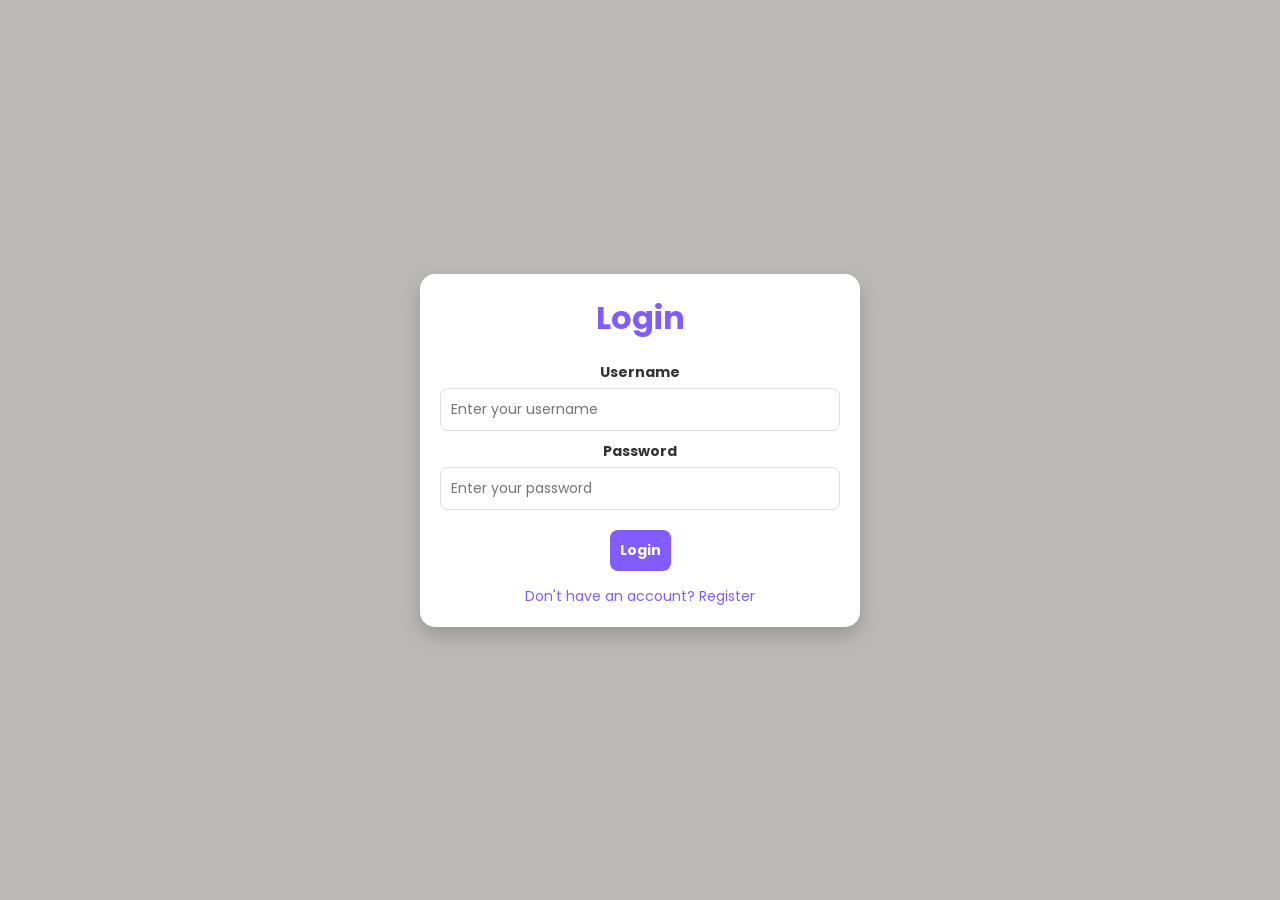
==== Expense-Tracker-Frontend/expense_tracker.html @ 8a31ccad "first commit" ====
<!DOCTYPE html>
<html lang="en">

<head>
    <meta charset="UTF-8">
    <meta name="viewport" content="width=device-width, initial-scale=1.0">
    <title>Expense Tracker</title>
    <link href="https://fonts.googleapis.com/css2?family=Poppins:wght@400;600&display=swap" rel="stylesheet">
    <link rel="stylesheet" href="styles.css">
</head>

<body>
    <div class="container">
        <div class="top-bar">
            <h1>Expense Tracker</h1>
            <button class="logout-button" id="logoutBtn">Logout</button>
        </div>
        <div class="balance">
            <h2>Your Balance</h2>
            <p id="balance">₹0.00</p>
        </div>
        <div class="income-expense">
            <div>
                <h3>Income</h3>
                <p id="income">₹0.00</p>
            </div>
            <div class="expense">
                <h3>Expenses</h3>
                <p id="expense">₹0.00</p>
            </div>
        </div>
        <div class="form">
            <h3>Add Transaction</h3>
            <div class="form-control">
                <label for="text">Description</label>
                <input type="text" id="text" placeholder="Enter description">
            </div>
            <div class="form-control">
                <label for="amount">Amount <small>(negative - expense, positive - income)</small></label>
                <input type="text" id="amount" placeholder="Enter amount">
            </div>
            <button class="btn" id="add-transaction">Add Transaction</button>
        </div>
        <div class="history">
            <h3>Transaction History</h3>
            <table>
                <thead>
                    <tr>
                        <th>Date</th>
                        <th>Description</th>
                        <th>Amount</th>
                        <th>Action</th>
                    </tr>
                </thead>
                <tbody id="list"></tbody>
            </table>
        </div>
    </div>
    <script src="script.js"></script>
</body>

</html>
---- Expense-Tracker-Frontend/styles.css ----
body {
  font-family: 'Poppins', sans-serif;
  margin: 0;
  padding: 0;
  background: #BCBAB8;
  color: #333;
}

.container {
  max-width: 500px;
  margin: 30px auto;
  background: #ffffff;
  padding: 20px;
  border-radius: 15px;
  box-shadow: 0 8px 20px rgba(0, 0, 0, 0.2);
}

.top-bar {
  display: flex;
  justify-content: space-between;
  align-items: center;
  margin-bottom: 10px;
}

/* .top-bar h1 {
  color: #825CFF;
  font-size: 24px;
  margin: 0;
} */

.logout-button {
  background-color: #e74c3c;
  color: white;
  border: none;
  padding: 8px 15px;
  border-radius: 5px;
  cursor: pointer;
  font-size: 14px;
  transition: background-color 0.3s ease;
}

.logout-button:hover {
  background-color: #c0392b;
}

h1, h2, h3, p{
  margin: 0;
}

h1 {
  text-align: center;
  color: #825CFF;
}

.balance {
  text-align: center;
  margin: 20px 0;
  font-weight: bold;
}

.balance p {
  font-size: 24px;
  color: #825CFF;
}

.income-expense {
  display: flex;
  justify-content: space-between;
  gap: 15px;
  margin: 20px 0;
}

.income-expense div {
  flex: 1;
  padding: 15px;
  text-align: center;
  background: #f8f8f8;
  border-radius: 10px;
  box-shadow: 0 4px 10px rgba(0, 0, 0, 0.1);
}

.income-expense div.expense {
  background: #ffecec;
}

.income-expense h3 {
  margin: 0;
  font-size: 18px;
  color: #555;
}

.income-expense p {
  font-size: 20px;
  font-weight: bold;
  margin: 10px 0 0;
  color: #333;
}

.form-control {
  display: flex;
  flex-direction: column;
  margin: 10px 0;
}

.form-control label {
  margin-bottom: 5px;
  font-weight: bold;
  font-size: 14px;
}

.form-control input {
  font-family: 'Poppins', sans-serif;
  padding: 10px;
  border: 1px solid #ddd;
  border-radius: 8px;
  font-size: 14px;
}

.form-control input:focus {
  border-color: #825CFF;
  outline: none;
}

.btn {
  font-family: 'Poppins', sans-serif;
  background: #825CFF;
  color: white;
  padding: 10px;
  border: none;
  border-radius: 8px;
  cursor: pointer;
  font-size: 14px;
  font-weight: bold;
  margin-top: 10px;
  transition: background 0.3s ease;
}

.btn:hover {
  background: #6e4dcb;
}

.history {
  margin-top: 20px;
}

.history h3 {
  margin-bottom: 10px;
  font-size: 20px;
  color: #825CFF;
}

table {
  width: 100%;
  border-collapse: collapse;
  background: #ffffff;
  border-radius: 10px;
  overflow: hidden;
  box-shadow: 0 4px 8px rgba(0, 0, 0, 0.1);
}

table th, table td {
  padding: 10px;
  text-align: left;
  border-bottom: 1px solid #ddd;
}

table th {
  background: #f0f4f8;
  font-size: 16px;
  color: #333;
}

table tr:hover {
  background: #f9f9f9;
}

table td.amount {
  font-weight: bold;
  color: #4caf50;
}

table td.amount.expense {
  color: #f44336;
}

table button {
  background: #f44336;
  color: white;
  padding: 5px 8px;
  border: none;
  border-radius: 5px;
  cursor: pointer;
  font-size: 12px;
  transition: background 0.3s ease;
}

table button:hover {
  background: #d32f2f;
}

@media (max-width: 768px) {
  .container {
    max-width: 90%;
    padding: 15px;
  }

  .income-expense {
    flex-direction: column;
    gap: 10px;
  }

  .form-control input {
    font-size: 12px;
  }

  .btn {
    font-size: 12px;
    padding: 8px;
  }

  table th, table td {
    padding: 8px;
    font-size: 14px;
  }
}
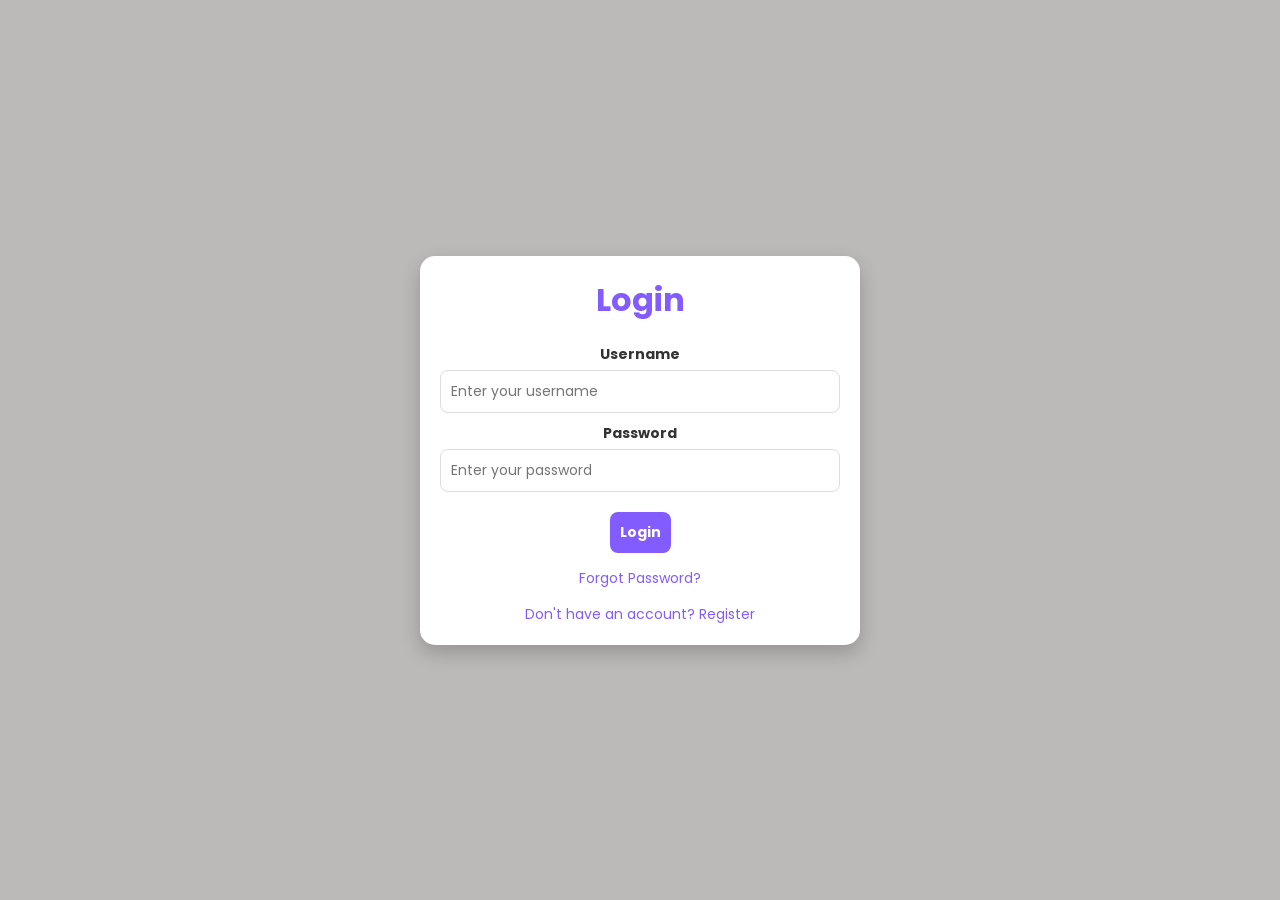
==== commit 924a45b8: "added a footer at expense tracker page, updated login page with forgot password link and updated rea" ====
--- a/Expense-Tracker-Frontend/expense_tracker.html
+++ b/Expense-Tracker-Frontend/expense_tracker.html
@@ -55,6 +55,10 @@
                 <tbody id="list"></tbody>
             </table>
         </div>
+        <!-- Footer -->
+        <footer>
+            <p>© 2026 Expense Tracker. All rights reserved.</p>
+        </footer>
     </div>
     <script src="script.js"></script>
 </body>
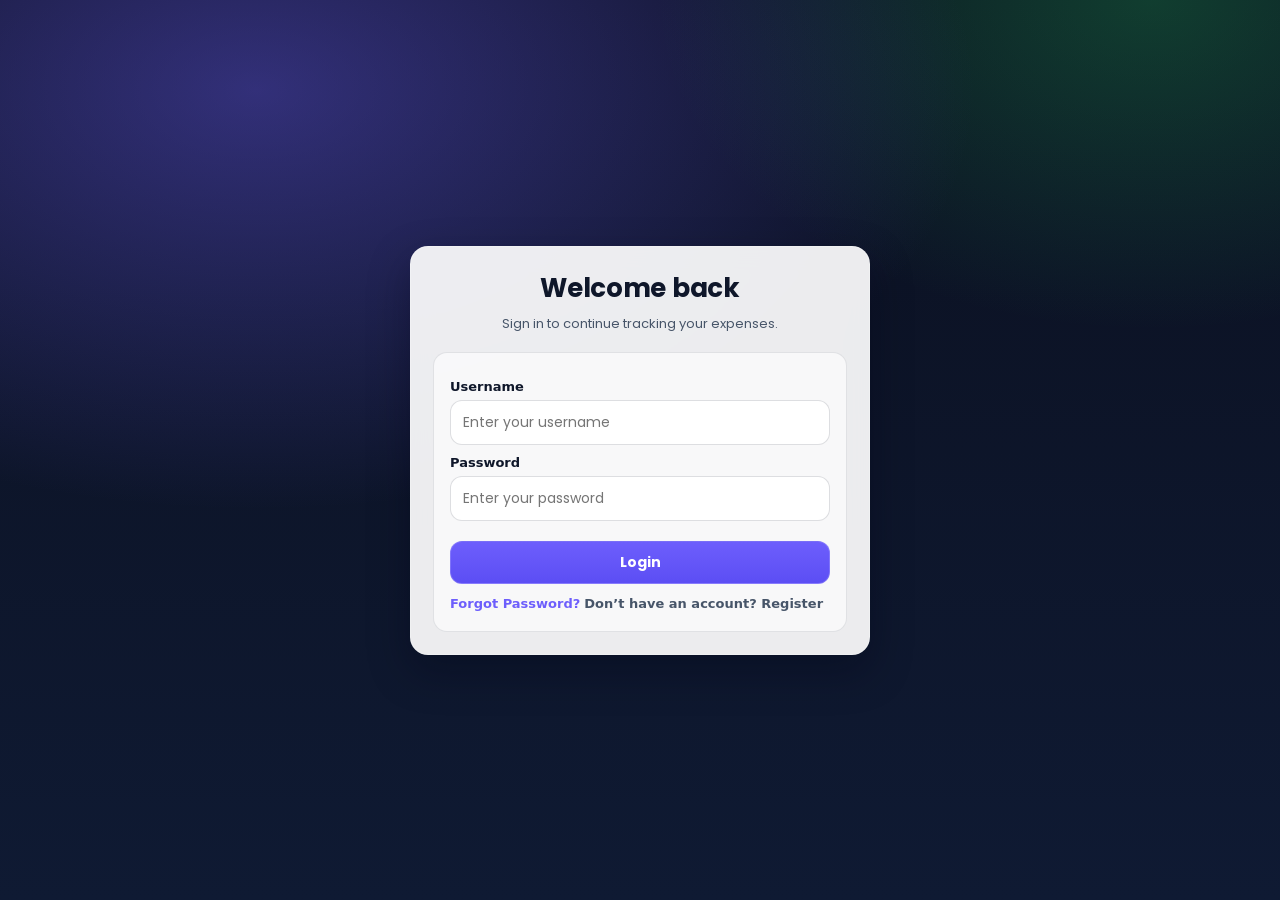
==== commit 457bc71d: "Polish dashboard layout" ====
--- a/Expense-Tracker-Frontend/expense_tracker.html
+++ b/Expense-Tracker-Frontend/expense_tracker.html
@@ -10,56 +10,62 @@
 </head>
 
 <body>
-    <div class="container">
-        <div class="top-bar">
-            <h1>Expense Tracker</h1>
-            <button class="logout-button" id="logoutBtn">Logout</button>
+    <main class="page">
+        <div class="container">
+            <div class="top-bar">
+                <h1>Expense Tracker</h1>
+                <button class="logout-button" id="logoutBtn">Logout</button>
+            </div>
+
+            <div class="balance">
+                <h2>Your Balance</h2>
+                <p id="balance">₹0.00</p>
+            </div>
+
+            <div class="income-expense">
+                <div class="card">
+                    <h3>Income</h3>
+                    <p id="income" class="incomeVal">₹0.00</p>
+                </div>
+                <div class="card expense">
+                    <h3>Expenses</h3>
+                    <p id="expense" class="expenseVal">₹0.00</p>
+                </div>
+            </div>
+
+            <div class="form">
+                <h3>Add Transaction</h3>
+                <div class="form-control">
+                    <label for="text">Description</label>
+                    <input type="text" id="text" placeholder="e.g. Groceries, Salary, Rent">
+                </div>
+                <div class="form-control">
+                    <label for="amount">Amount <small>(negative = expense, positive = income)</small></label>
+                    <input type="text" id="amount" placeholder="e.g. -500 or 2500">
+                </div>
+                <button class="btn" id="add-transaction">Add Transaction</button>
+            </div>
+
+            <div class="history">
+                <h3>Transaction History</h3>
+                <table>
+                    <thead>
+                        <tr>
+                            <th>Date</th>
+                            <th>Description</th>
+                            <th>Amount</th>
+                            <th>Action</th>
+                        </tr>
+                    </thead>
+                    <tbody id="list"></tbody>
+                </table>
+            </div>
+
+            <footer>
+                <p>© 2026 Expense Tracker. All rights reserved.</p>
+            </footer>
         </div>
-        <div class="balance">
-            <h2>Your Balance</h2>
-            <p id="balance">₹0.00</p>
-        </div>
-        <div class="income-expense">
-            <div>
-                <h3>Income</h3>
-                <p id="income">₹0.00</p>
-            </div>
-            <div class="expense">
-                <h3>Expenses</h3>
-                <p id="expense">₹0.00</p>
-            </div>
-        </div>
-        <div class="form">
-            <h3>Add Transaction</h3>
-            <div class="form-control">
-                <label for="text">Description</label>
-                <input type="text" id="text" placeholder="Enter description">
-            </div>
-            <div class="form-control">
-                <label for="amount">Amount <small>(negative - expense, positive - income)</small></label>
-                <input type="text" id="amount" placeholder="Enter amount">
-            </div>
-            <button class="btn" id="add-transaction">Add Transaction</button>
-        </div>
-        <div class="history">
-            <h3>Transaction History</h3>
-            <table>
-                <thead>
-                    <tr>
-                        <th>Date</th>
-                        <th>Description</th>
-                        <th>Amount</th>
-                        <th>Action</th>
-                    </tr>
-                </thead>
-                <tbody id="list"></tbody>
-            </table>
-        </div>
-        <!-- Footer -->
-        <footer>
-            <p>© 2026 Expense Tracker. All rights reserved.</p>
-        </footer>
-    </div>
+    </main>
     <script src="script.js"></script>
 </body>
 
--- a/Expense-Tracker-Frontend/styles.css
+++ b/Expense-Tracker-Frontend/styles.css
@@ -1,211 +1,330 @@
+/* Design system */
+:root {
+  color-scheme: light;
+  --bg0: #0b1020;
+  --bg1: #0f1a33;
+  --card: rgba(255, 255, 255, 0.92);
+  --cardBorder: rgba(255, 255, 255, 0.22);
+  --text: #0f172a;
+  --muted: #475569;
+  --brand: #6d5efc;
+  --brand2: #22c55e;
+  --danger: #ef4444;
+  --shadow: 0 16px 40px rgba(2, 6, 23, 0.35);
+  --ring: 0 0 0 4px rgba(109, 94, 252, 0.18);
+  --radius: 18px;
+}
+
+* { box-sizing: border-box; }
+
+html, body { height: 100%; }
+
 body {
-  font-family: 'Poppins', sans-serif;
+  font-family: 'Poppins', system-ui, -apple-system, Segoe UI, Roboto, Arial, sans-serif;
   margin: 0;
-  padding: 0;
-  background: #BCBAB8;
-  color: #333;
+  color: var(--text);
+  background:
+    radial-gradient(1200px 700px at 20% 10%, rgba(109, 94, 252, 0.40), transparent 60%),
+    radial-gradient(900px 600px at 90% 0%, rgba(34, 197, 94, 0.25), transparent 55%),
+    linear-gradient(180deg, var(--bg0), var(--bg1));
+}
+
+/* Page layout */
+.page {
+  min-height: 100vh;
+  display: flex;
+  align-items: center;
+  justify-content: center;
+  padding: 28px 16px;
 }
 
 .container {
-  max-width: 500px;
-  margin: 30px auto;
-  background: #ffffff;
-  padding: 20px;
-  border-radius: 15px;
-  box-shadow: 0 8px 20px rgba(0, 0, 0, 0.2);
-}
+  width: 100%;
+  max-width: 920px;
+  background: var(--card);
+  border: 1px solid var(--cardBorder);
+  backdrop-filter: blur(12px);
+  padding: 22px;
+  border-radius: var(--radius);
+  box-shadow: var(--shadow);
+}
+
+.container.narrow { max-width: 460px; }
 
 .top-bar {
   display: flex;
   justify-content: space-between;
   align-items: center;
-  margin-bottom: 10px;
-}
-
-/* .top-bar h1 {
-  color: #825CFF;
-  font-size: 24px;
+  gap: 14px;
+  margin-bottom: 16px;
+}
+
+.top-bar h1 {
   margin: 0;
-} */
+  font-size: 20px;
+  letter-spacing: 0.2px;
+  color: #111827;
+}
 
 .logout-button {
-  background-color: #e74c3c;
-  color: white;
-  border: none;
-  padding: 8px 15px;
-  border-radius: 5px;
+  background-color: rgba(239, 68, 68, 0.12);
+  color: #b91c1c;
+  border: 1px solid rgba(239, 68, 68, 0.25);
+  padding: 8px 12px;
+  border-radius: 10px;
   cursor: pointer;
   font-size: 14px;
-  transition: background-color 0.3s ease;
+  font-weight: 600;
+  transition: transform 0.08s ease, background-color 0.2s ease, border-color 0.2s ease;
 }
 
 .logout-button:hover {
-  background-color: #c0392b;
-}
-
-h1, h2, h3, p{
-  margin: 0;
-}
-
-h1 {
+  background-color: rgba(239, 68, 68, 0.18);
+  border-color: rgba(239, 68, 68, 0.35);
+}
+
+.logout-button:active { transform: translateY(1px); }
+
+h1, h2, h3, p { margin: 0; }
+
+.title {
   text-align: center;
-  color: #825CFF;
-}
-
+  font-size: 26px;
+  font-weight: 700;
+  letter-spacing: -0.3px;
+  color: #0f172a;
+}
+
+.subtitle {
+  text-align: center;
+  margin-top: 6px;
+  font-size: 13px;
+  color: var(--muted);
+}
+
+/* Summary */
 .balance {
   text-align: center;
-  margin: 20px 0;
-  font-weight: bold;
+  margin: 18px 0;
+  padding: 14px 12px;
+  border-radius: 14px;
+  background: rgba(109, 94, 252, 0.07);
+  border: 1px solid rgba(109, 94, 252, 0.16);
+}
+
+.balance h2 {
+  font-size: 13px;
+  font-weight: 600;
+  color: var(--muted);
 }
 
 .balance p {
-  font-size: 24px;
-  color: #825CFF;
+  margin-top: 8px;
+  font-size: 30px;
+  font-weight: 700;
+  color: #111827;
 }
 
 .income-expense {
-  display: flex;
-  justify-content: space-between;
-  gap: 15px;
-  margin: 20px 0;
-}
-
-.income-expense div {
-  flex: 1;
-  padding: 15px;
-  text-align: center;
-  background: #f8f8f8;
-  border-radius: 10px;
-  box-shadow: 0 4px 10px rgba(0, 0, 0, 0.1);
-}
-
-.income-expense div.expense {
-  background: #ffecec;
+  display: grid;
+  grid-template-columns: 1fr 1fr;
+  gap: 14px;
+  margin: 18px 0;
+}
+
+.income-expense .card {
+  padding: 14px 14px;
+  border-radius: 14px;
+  background: rgba(15, 23, 42, 0.03);
+  border: 1px solid rgba(15, 23, 42, 0.10);
+}
+
+.income-expense .card.expense {
+  background: rgba(239, 68, 68, 0.06);
+  border-color: rgba(239, 68, 68, 0.18);
 }
 
 .income-expense h3 {
-  margin: 0;
-  font-size: 18px;
-  color: #555;
+  font-size: 13px;
+  font-weight: 600;
+  color: var(--muted);
 }
 
 .income-expense p {
-  font-size: 20px;
-  font-weight: bold;
-  margin: 10px 0 0;
-  color: #333;
+  margin-top: 8px;
+  font-size: 22px;
+  font-weight: 700;
+}
+
+.income-expense .incomeVal { color: #166534; }
+.income-expense .expenseVal { color: #b91c1c; }
+
+/* Forms */
+.form {
+  margin-top: 18px;
+  padding: 16px;
+  border-radius: 14px;
+  background: rgba(255, 255, 255, 0.65);
+  border: 1px solid rgba(15, 23, 42, 0.10);
+}
+
+.form h3 {
+  margin-bottom: 10px;
+  font-size: 15px;
+  letter-spacing: 0.2px;
 }
 
 .form-control {
   display: flex;
   flex-direction: column;
+  gap: 6px;
   margin: 10px 0;
 }
 
 .form-control label {
-  margin-bottom: 5px;
-  font-weight: bold;
+  font-weight: 600;
+  font-size: 13px;
+  color: #0f172a;
+}
+
+.form-control label small {
+  font-weight: 500;
+  color: var(--muted);
+}
+
+.form-control input {
+  font-family: inherit;
+  padding: 11px 12px;
+  border: 1px solid rgba(15, 23, 42, 0.14);
+  border-radius: 12px;
   font-size: 14px;
-}
-
-.form-control input {
-  font-family: 'Poppins', sans-serif;
-  padding: 10px;
-  border: 1px solid #ddd;
-  border-radius: 8px;
-  font-size: 14px;
+  background: rgba(255, 255, 255, 0.9);
+  transition: box-shadow 0.15s ease, border-color 0.15s ease, transform 0.08s ease;
 }
 
 .form-control input:focus {
-  border-color: #825CFF;
+  border-color: rgba(109, 94, 252, 0.7);
   outline: none;
+  box-shadow: var(--ring);
 }
 
 .btn {
-  font-family: 'Poppins', sans-serif;
-  background: #825CFF;
+  font-family: inherit;
+  background: linear-gradient(180deg, rgba(109, 94, 252, 1), rgba(92, 78, 244, 1));
   color: white;
-  padding: 10px;
-  border: none;
-  border-radius: 8px;
+  border: 1px solid rgba(255, 255, 255, 0.18);
+  padding: 10px 12px;
+  border-radius: 12px;
   cursor: pointer;
   font-size: 14px;
-  font-weight: bold;
+  font-weight: 700;
   margin-top: 10px;
-  transition: background 0.3s ease;
+  width: 100%;
+  transition: transform 0.08s ease, filter 0.2s ease, box-shadow 0.2s ease;
 }
 
 .btn:hover {
-  background: #6e4dcb;
-}
-
+  filter: brightness(1.03);
+  box-shadow: 0 14px 30px rgba(109, 94, 252, 0.22);
+}
+
+.btn:active { transform: translateY(1px); }
+
+.link {
+  display: inline-block;
+  margin-top: 12px;
+  color: rgba(109, 94, 252, 1);
+  font-size: 13px;
+  text-decoration: none;
+  font-weight: 600;
+}
+
+.link:hover { text-decoration: underline; }
+
+.link.subtle { color: rgba(71, 85, 105, 1); font-weight: 600; }
+
+/* History table */
 .history {
   margin-top: 20px;
 }
 
 .history h3 {
   margin-bottom: 10px;
-  font-size: 20px;
-  color: #825CFF;
+  font-size: 15px;
+  letter-spacing: 0.2px;
 }
 
 table {
   width: 100%;
   border-collapse: collapse;
   background: #ffffff;
-  border-radius: 10px;
+  border-radius: 14px;
   overflow: hidden;
-  box-shadow: 0 4px 8px rgba(0, 0, 0, 0.1);
+  border: 1px solid rgba(15, 23, 42, 0.10);
 }
 
 table th, table td {
-  padding: 10px;
+  padding: 12px 12px;
   text-align: left;
-  border-bottom: 1px solid #ddd;
+  border-bottom: 1px solid rgba(15, 23, 42, 0.08);
+  font-size: 13px;
+  color: #0f172a;
 }
 
 table th {
-  background: #f0f4f8;
-  font-size: 16px;
-  color: #333;
+  background: rgba(15, 23, 42, 0.04);
+  font-size: 12px;
+  letter-spacing: 0.3px;
+  text-transform: uppercase;
+  color: rgba(71, 85, 105, 1);
 }
 
 table tr:hover {
-  background: #f9f9f9;
+  background: rgba(109, 94, 252, 0.04);
 }
 
 table td.amount {
   font-weight: bold;
-  color: #4caf50;
+  color: #166534;
 }
 
 table td.amount.expense {
-  color: #f44336;
+  color: #b91c1c;
 }
 
 table button {
-  background: #f44336;
-  color: white;
-  padding: 5px 8px;
-  border: none;
-  border-radius: 5px;
+  background: rgba(239, 68, 68, 0.12);
+  color: #b91c1c;
+  padding: 7px 10px;
+  border: 1px solid rgba(239, 68, 68, 0.22);
+  border-radius: 10px;
   cursor: pointer;
   font-size: 12px;
-  transition: background 0.3s ease;
+  font-weight: 700;
+  transition: background 0.2s ease, transform 0.08s ease, border-color 0.2s ease;
 }
 
 table button:hover {
-  background: #d32f2f;
+  background: rgba(239, 68, 68, 0.18);
+  border-color: rgba(239, 68, 68, 0.35);
+}
+
+table button:active { transform: translateY(1px); }
+
+footer {
+  margin-top: 18px;
+  text-align: center;
+  color: rgba(71, 85, 105, 1);
+  font-size: 12px;
 }
 
 @media (max-width: 768px) {
   .container {
-    max-width: 90%;
-    padding: 15px;
+    padding: 16px;
   }
 
   .income-expense {
-    flex-direction: column;
+    grid-template-columns: 1fr;
     gap: 10px;
   }
 
